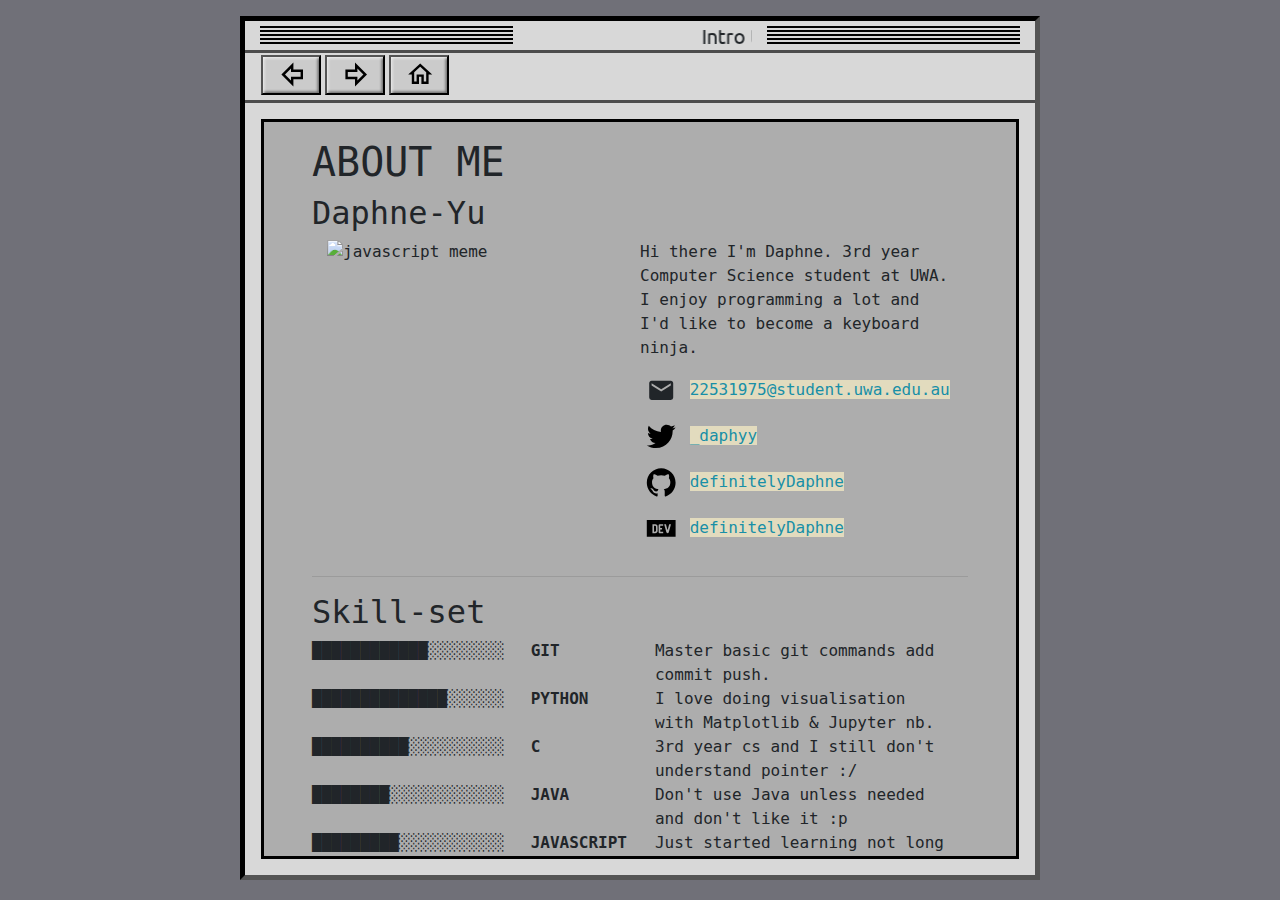
==== author.html @ 2f1a9547 "done author page" ====
<!--Page demonstrated history and use of javascript-->
<!--Author: Daphne Yu 22531975-->
<!--University of Western Australia CITS3403 Agile Web Development-->

<!DOCTYPE html>
<html lang="en">
<head>
	<meta charset="UTF-8">
	<meta name="viewport" content="width=device-width, initial-scale=1, shrink-to-fit=no">
	<title>Intro to Web Technology</title>

	<!--third party link-->
	<link rel="stylesheet" href="https://stackpath.bootstrapcdn.com/bootstrap/4.4.1/css/bootstrap.min.css" integrity="sha384-Vkoo8x4CGsO3+Hhxv8T/Q5PaXtkKtu6ug5TOeNV6gBiFeWPGFN9MuhOf23Q9Ifjh" crossorigin="anonymous">
	<link href="https://fonts.googleapis.com/css?family=Ubuntu:300,500&display=swap" rel="stylesheet">
	<script src="https://code.jquery.com/jquery-3.4.1.js"></script>

	<!--relative link to files in repo-->
	<link href="main.css" rel="stylesheet">

	<!--page specific css style-->

</head>

<body>
	<!--use jQuery to pull html layout element from a centralised js file, append in main div-->
	<div id="main"></div>	
	<script type="text/javascript" src="js/layout.js"></script>
	<script type="text/javascript" src="js/function.js"></script>

	<!--content of the page starts here-->
	<div class="Daphne-Yu child">
		<div class="row container-fluid m-0 p-0">
			
			<div class="col-lg-6 col-sm-12">
				<div class="d-flex justify-content-center">
				<img src="https://scontent.fper5-1.fna.fbcdn.net/v/t1.0-9/p960x960/86383322_1979298055549158_5922223949395001344_o.jpg?_nc_cat=102&_nc_sid=09cbfe&_nc_ohc=mNsQeNbPynIAX8w-EDX&_nc_ht=scontent.fper5-1.fna&_nc_tp=6&oh=b72cd013c27bee0ed1a751f30c1b25c3&oe=5EB4FF4E" alt="javascript meme" width="100%">
				</div>
			</div>
			<div class="text-wrap pl-0 col-lg-6 col-sm-12" style="word-wrap:normal;">
				<div class="mb-3">
					Hi there I'm Daphne. 3rd year Computer Science student at UWA. I enjoy programming a lot and I'd like to become a keyboard ninja.
				</div>

				<div class="mb-3">
					<svg style="width:40px;height:30px" viewBox="0 0 22 25">
    				<path fill="currentColor" d="M20,8L12,13L4,8V6L12,11L20,6M20,4H4C2.89,4 2,4.89 2,6V18A2,2 0 0,0 4,20H20A2,2 0 0,0 22,18V6C22,4.89 21.1,4 20,4Z" />
					</svg>
					<a href = "mailto: 22531975@student.uwa.edu.au">22531975@student.uwa.edu.au</a>
				</div>
					
				<div class="mb-3">
					<svg style="width:40px;height:30px" viewBox="0 0 22 25">
					<path d="M23.954 4.569c-.885.389-1.83.654-2.825.775 1.014-.611 1.794-1.574 2.163-2.723-.951.555-2.005.959-3.127 1.184-.896-.959-2.173-1.559-3.591-1.559-2.717 0-4.92 2.203-4.92 4.917 0 .39.045.765.127 1.124C7.691 8.094 4.066 6.13 1.64 3.161c-.427.722-.666 1.561-.666 2.475 0 1.71.87 3.213 2.188 4.096-.807-.026-1.566-.248-2.228-.616v.061c0 2.385 1.693 4.374 3.946 4.827-.413.111-.849.171-1.296.171-.314 0-.615-.03-.916-.086.631 1.953 2.445 3.377 4.604 3.417-1.68 1.319-3.809 2.105-6.102 2.105-.39 0-.779-.023-1.17-.067 2.189 1.394 4.768 2.209 7.557 2.209 9.054 0 13.999-7.496 13.999-13.986 0-.209 0-.42-.015-.63.961-.689 1.8-1.56 2.46-2.548l-.047-.02z"></path>
					</svg>
					<a href="https://twitter.com/_daphyy">_daphyy</a>
				</div>

				<div class="mb-3">
					<svg style="width:40px;height:30px" viewBox="0 0 22 25">
					<path d="M12 .297c-6.63 0-12 5.373-12 12 0 5.303 3.438 9.8 8.205 11.385.6.113.82-.258.82-.577 0-.285-.01-1.04-.015-2.04-3.338.724-4.042-1.61-4.042-1.61C4.422 18.07 3.633 17.7 3.633 17.7c-1.087-.744.084-.729.084-.729 1.205.084 1.838 1.236 1.838 1.236 1.07 1.835 2.809 1.305 3.495.998.108-.776.417-1.305.76-1.605-2.665-.3-5.466-1.332-5.466-5.93 0-1.31.465-2.38 1.235-3.22-.135-.303-.54-1.523.105-3.176 0 0 1.005-.322 3.3 1.23.96-.267 1.98-.399 3-.405 1.02.006 2.04.138 3 .405 2.28-1.552 3.285-1.23 3.285-1.23.645 1.653.24 2.873.12 3.176.765.84 1.23 1.91 1.23 3.22 0 4.61-2.805 5.625-5.475 5.92.42.36.81 1.096.81 2.22 0 1.606-.015 2.896-.015 3.286 0 .315.21.69.825.57C20.565 22.092 24 17.592 24 12.297c0-6.627-5.373-12-12-12"></path>
					</svg>
					<a href="https://github.com/definitelyDaphne">definitelyDaphne</a>
				</div>

				<div class="mb-3">
					<svg style="width:40px;height:30px" viewBox="0 0 22 25">
					<path d="M7.42 10.05c-.18-.16-.46-.23-.84-.23H6l.02 2.44.04 2.45.56-.02c.41 0 .63-.07.83-.26.24-.24.26-.36.26-2.2 0-1.91-.02-1.96-.29-2.18zM0 4.94v14.12h24V4.94H0zM8.56 15.3c-.44.58-1.06.77-2.53.77H4.71V8.53h1.4c1.67 0 2.16.18 2.6.9.27.43.29.6.32 2.57.05 2.23-.02 2.73-.47 3.3zm5.09-5.47h-2.47v1.77h1.52v1.28l-.72.04-.75.03v1.77l1.22.03 1.2.04v1.28h-1.6c-1.53 0-1.6-.01-1.87-.3l-.3-.28v-3.16c0-3.02.01-3.18.25-3.48.23-.31.25-.31 1.88-.31h1.64v1.3zm4.68 5.45c-.17.43-.64.79-1 .79-.18 0-.45-.15-.67-.39-.32-.32-.45-.63-.82-2.08l-.9-3.39-.45-1.67h.76c.4 0 .75.02.75.05 0 .06 1.16 4.54 1.26 4.83.04.15.32-.7.73-2.3l.66-2.52.74-.04c.4-.02.73 0 .73.04 0 .14-1.67 6.38-1.8 6.68z"></path>
					</svg>
					<a href="https://dev.to/definitelydaphne">definitelyDaphne</a>
				</div>
			</div>
		</div>
	</div>

	<div class="Skill-set child"></div>
	<script type="text/javascript">
		addSkill("████████████░░░░░░░░", "GIT", "Master basic git commands add commit push.");
		addSkill("██████████████░░░░░░", "PYTHON", "I love doing visualisation with Matplotlib & Jupyter nb.");
		addSkill("██████████░░░░░░░░░░", "C", "3rd year cs and I still don't understand pointer :/");
		addSkill("████████░░░░░░░░░░░░", "JAVA", "Don't use Java unless needed and don't like it :p");
		addSkill("█████████░░░░░░░░░░░", "JAVASCRIPT", "Just started learning not long ago.");
		addSkill("███████████████░░░░░", "SQL & DB", "I know the art of composing query. Kind of?");
		addSkill("████████░░░░░░░░░░░░", "VIM", "Havn't fully unleashed the magic of Vim yet.");
		addSkill("████████████░░░░░░░░", "LINUX CMD", "Getting to know more, but so much to learn!!");
		addSkill("██████░░░░░░░░░░░░░░", "POWERSHELL", "I wish I know what Windows developer is thinking...");
		addSkill("█████████████░░░░░░░", "BLENDER", "I can make pretty detailed static model :)");
		addSkill("█████████████████░░░", "ORGANISATION", "Good in work domain, never in personal life");
		addSkill("██████████████░░░░░░", "COMMUNI-<br>CATION", "So-so I'm good at listening to ppl tho");
		addSkill("█████████████░░░░░░░", "CUSTOMER SERVICE", "If you're nice to me I will be nice to u");
	</script>
	
	<div class="Work-experience child">
		<ul>
			<li>Nov 2018 - current&nbsp;&nbsp;<strong>Helpdesk Technician at BGC</strong></li>
			<li>Dec 2019 - current&nbsp;&nbsp;<strong>Tech consultant at Trellis product</strong></li>
			<li>Nov 2019 - current&nbsp;&nbsp;<strong>Active member/secretary for <abbr title="Coder For Causes">CFC</abbr></strong></li>
		</ul>
	</div>

	<div class="Project-directory child">
		<ul>
			<li style="list-style-type:circle"><a href="https://github.com/codersforcauses/FoGUWA">Interactive plant app</a><br>It displays the native Australian plants' location at UWA, done with CFC</li>
			<li style="list-style-type:circle"><a href="https://blooming-fortress-25805.herokuapp.com/">Quote and product visualisation webapp for Trellis</a><br>Still under development, might take a while to spin up</li>
			<li style="list-style-type:circle">Last year around Christmas time I made a home security system using open source project <a href="https://github.com/ccrisan/motioneyeos/wiki">MotionEyeOS</a> and Raspberry Pi Zero W with recycled camera module from old laptop (did some soldering ofc hehe), it was quite fun :D</li>
		</ul>
	</div>

	<div class="Current-learning child">
		
	</div>
	<!--content of the page ends here-->


	<script>
		let pageTitle = document.createElement('h1');
		pageTitle.innerHTML="ABOUT ME";
		pageTitle.setAttribute('id','aboutme');
		//title is the first child in #content div
		document.getElementById('content').appendChild(pageTitle);

		//add links to buttons in nav bar, ids are leftArrow, rightArrow and home
		addButtonLink("leftArrow","jsexplained.html");
		addButtonLink("rightArrow","");
		addButtonLink("home","");
		
		const sectionList = ["Daphne-Yu","Skill-set","Work-experience","Project-directory","Current-learning"];
		//function defined in function.js, add divs in #content div
		createSections(sectionList);
		matchHTMLcontent(sectionList);
		
	</script>

</body>
</html>
---- main.css ----
/*Layout*/

body{
	overflow: hidden;
}
.background{
	background-color: #707078;
	height:100vh;
}
.window{
	background-color: #d8d8d8;
	border:thick inset black;
	width:50em;
}
.topbar{
	background-color: #d8d8d8;
	height:2em;
	border-bottom: solid #4c4c4c;
	white-space: nowrap;
}
.navigationbar{
	background-color: #d8d8d8;
	height:3.1em;
	border-bottom: solid #4c4c4c;
}
.contentpane{
	background-color: #adadad;
	border:solid black;
	/*https://stackoverflow.com/questions/90178/make-a-div-fill-the-height-of-the-remaining-screen-space*/
	height:calc(100vh - 10em);
	/*float:left;*/
}
#content{
	float:left;
	width:100%;
	overflow-y: scroll; 
	height:100%;
	/*margin:2em;
	height:100%;
	width:100%;*/
	font-family: Lucida Console,monospace;
}
button.styled{
	height:40px;
	width:60px;
	position:relative;
	top:2px;
	margin-right: 4px;
	background-color: #cbcbcb;
	box-shadow: inset 1px 1px 3px rgba(250, 250, 250),
        inset -1px -1px 3px rgba(25, 25, 25, .8);
}
.styled:hover {
	background-color: #dddddd;
}
div.stripe{
	width: 100%;
	height: 20px;
	background: linear-gradient(
			to bottom,
			#000,
			#000 50%,
			#d8d8d8 50%,
			#d8d8d8
	);
	background-size: 100% 4px;
	margin-top: 5px;
}
div.title{
	font: 20px 'Ubuntu', sans-serif;
    margin-top: 2px;
    display:inline-block;
}
#content a{
	color:#188fa7;
	background-color: #e2dbbe;
}
em{
	color:blue;
	font-size: 2em;
	font-style:normal;
}
u{
	text-decoration: underline;
	text-decoration-style: dotted;
	text-decoration-thickness: 0.2rem;
	text-underline-offset: 5px;
	color:#3958b1;
}
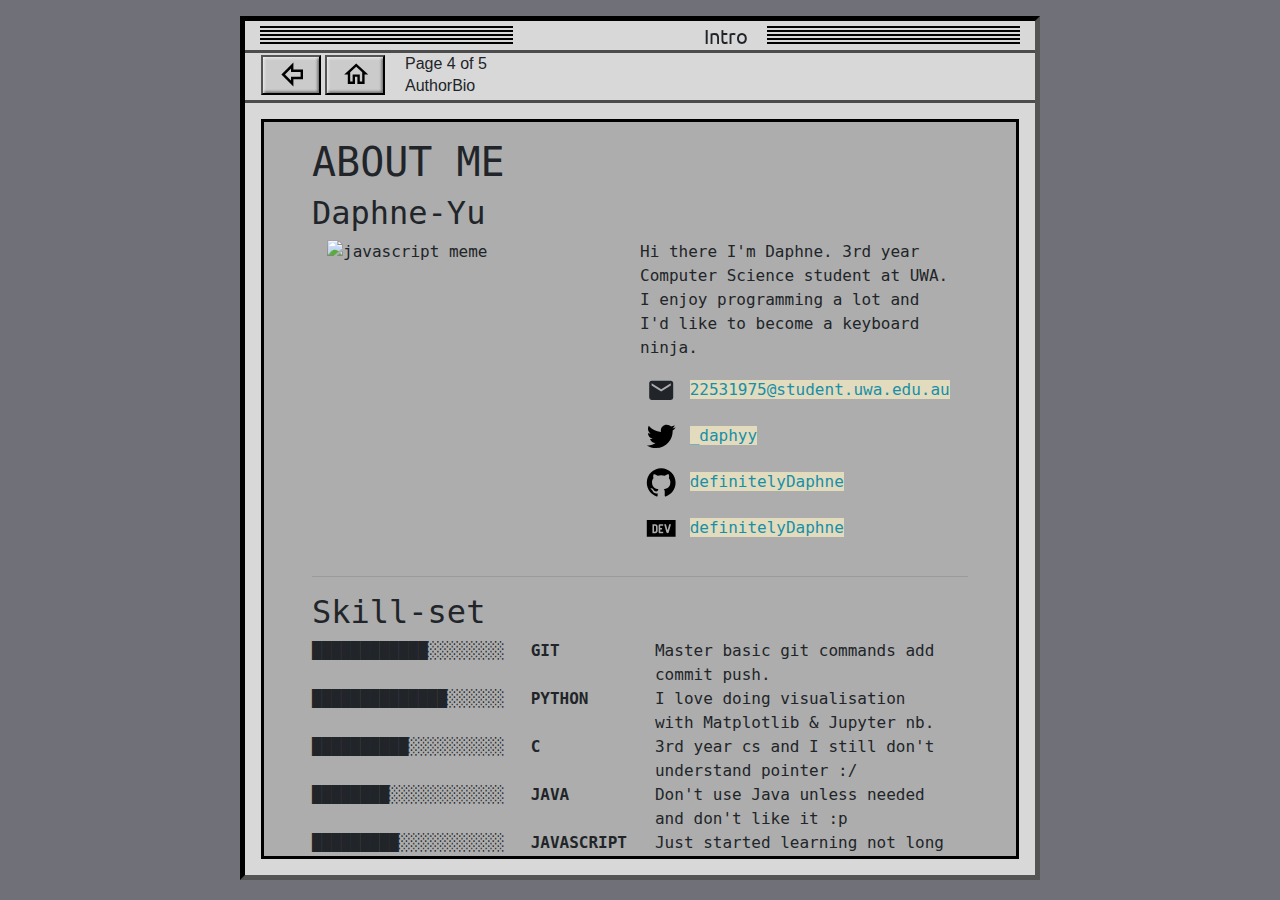
==== commit 1cd18a95: "front end done" ====
--- a/author.html
+++ b/author.html
@@ -117,11 +117,12 @@
 		pageTitle.setAttribute('id','aboutme');
 		//title is the first child in #content div
 		document.getElementById('content').appendChild(pageTitle);
+		document.getElementById('subtitle').innerHTML = "Page 4 of 5<br>AuthorBio";
 
 		//add links to buttons in nav bar, ids are leftArrow, rightArrow and home
 		addButtonLink("leftArrow","jsexplained.html");
-		addButtonLink("rightArrow","");
-		addButtonLink("home","");
+		document.getElementById("rightArrow").remove();
+		addButtonLink("home","index.html");
 		
 		const sectionList = ["Daphne-Yu","Skill-set","Work-experience","Project-directory","Current-learning"];
 		//function defined in function.js, add divs in #content div
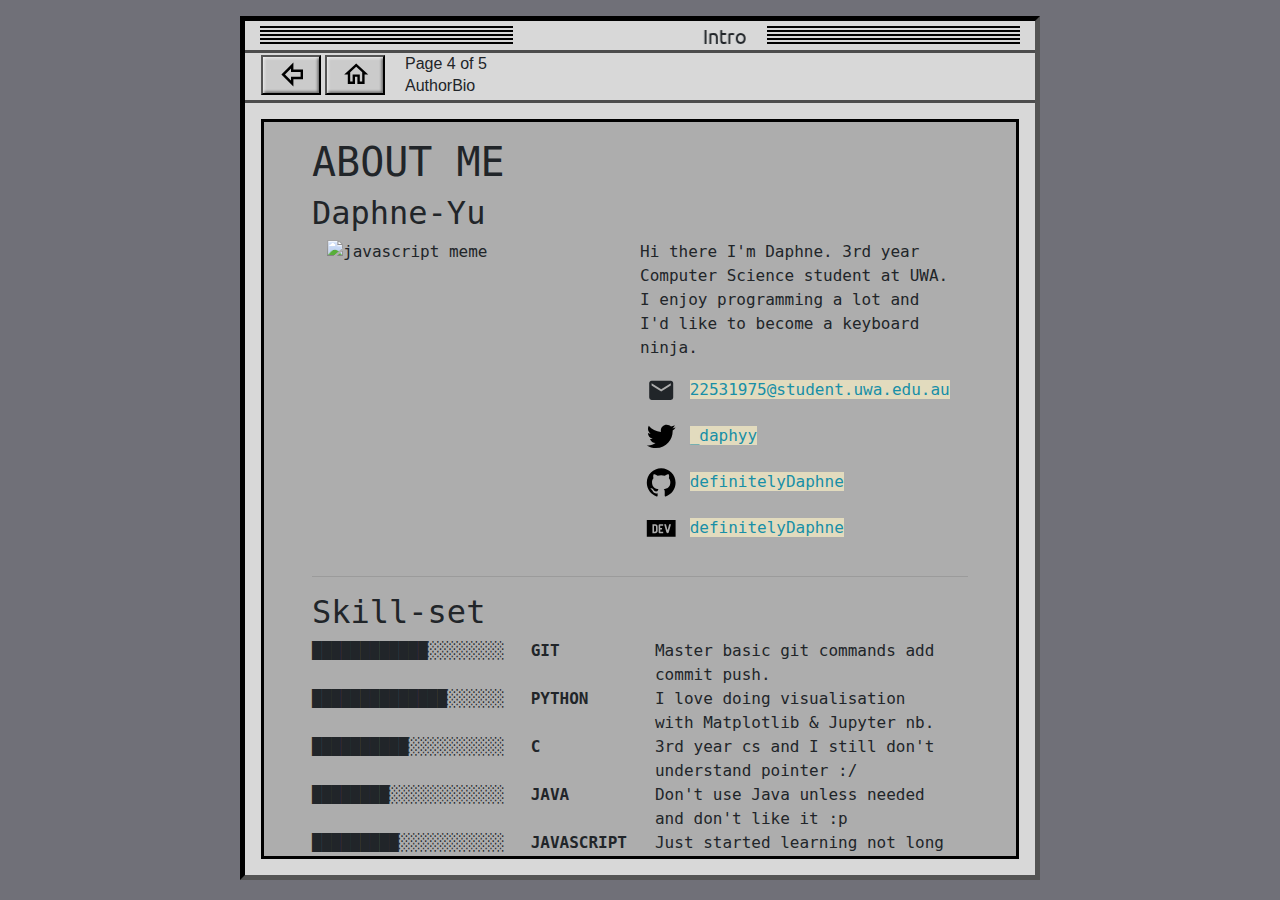
==== commit 2c27584e: "css selector done" ====
--- a/author.html
+++ b/author.html
@@ -105,9 +105,6 @@
 		</ul>
 	</div>
 
-	<div class="Current-learning child">
-		
-	</div>
 	<!--content of the page ends here-->
 
 
@@ -124,7 +121,7 @@
 		document.getElementById("rightArrow").remove();
 		addButtonLink("home","index.html");
 		
-		const sectionList = ["Daphne-Yu","Skill-set","Work-experience","Project-directory","Current-learning"];
+		const sectionList = ["Daphne-Yu","Skill-set","Work-experience","Project-directory"];
 		//function defined in function.js, add divs in #content div
 		createSections(sectionList);
 		matchHTMLcontent(sectionList);
--- a/main.css
+++ b/main.css
@@ -8,21 +8,25 @@
 	height:100vh;
 }
 .window{
-	background-color: #d8d8d8;
 	border:thick inset black;
 	width:50em;
 }
 .topbar{
-	background-color: #d8d8d8;
 	height:2em;
-	border-bottom: solid #4c4c4c;
 	white-space: nowrap;
 }
 .navigationbar{
+	height:3.1em;
+}
+
+.window, .topbar, .navigationbar{
 	background-color: #d8d8d8;
-	height:3.1em;
+}
+
+.topbar, .navigationbar{
 	border-bottom: solid #4c4c4c;
 }
+
 .contentpane{
 	background-color: #adadad;
 	border:solid black;
@@ -66,7 +70,7 @@
 	background-size: 100% 4px;
 	margin-top: 5px;
 }
-div.title{
+.title{
 	font: 20px 'Ubuntu', sans-serif;
     margin-top: 2px;
     display:inline-block;
@@ -85,5 +89,5 @@
 	text-decoration-style: dotted;
 	text-decoration-thickness: 0.2rem;
 	text-underline-offset: 5px;
-	color:#3958b1;
+	color:#6a3e37;
 }
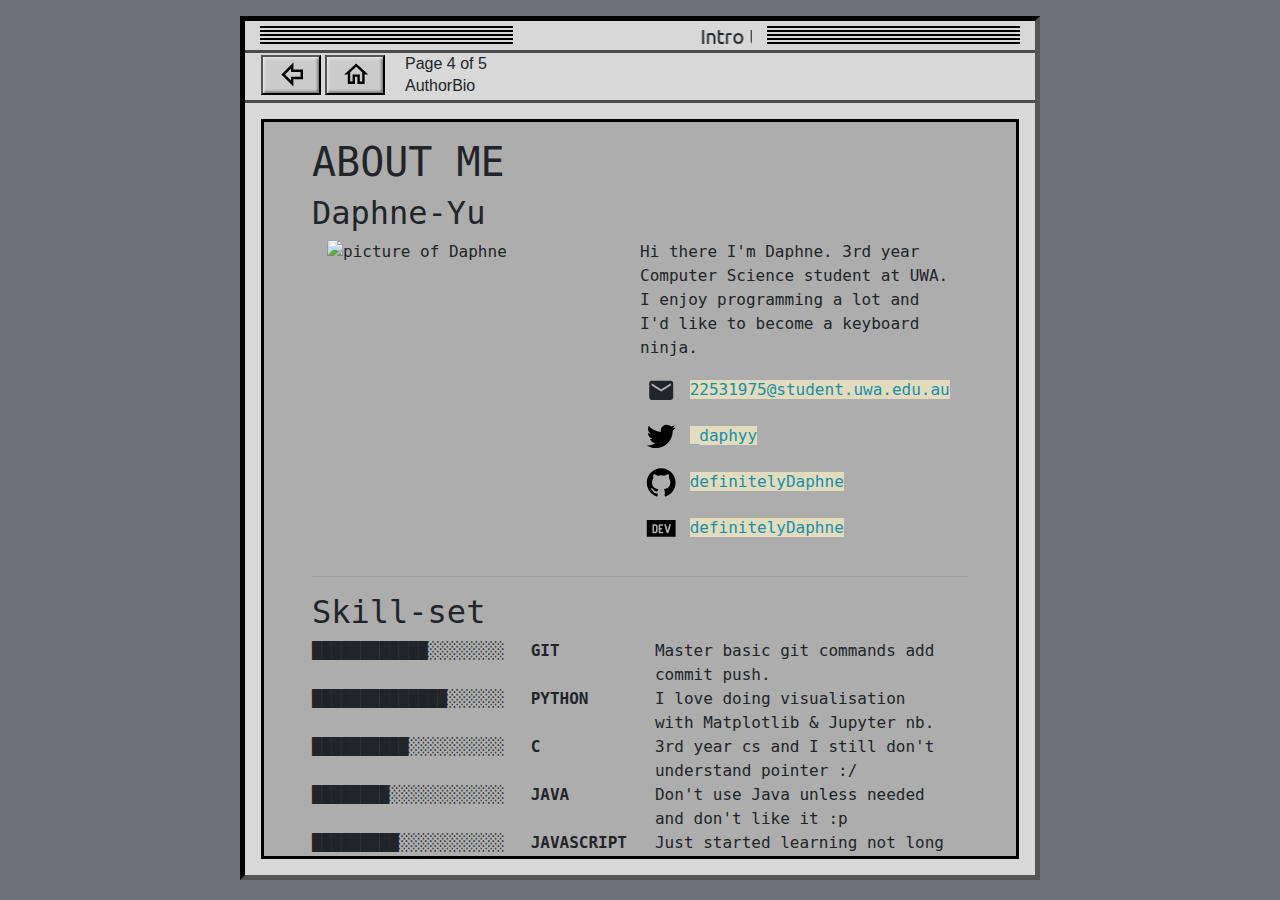
==== commit 1c5237d5: "before submission check" ====
--- a/author.html
+++ b/author.html
@@ -33,7 +33,7 @@
 			
 			<div class="col-lg-6 col-sm-12">
 				<div class="d-flex justify-content-center">
-				<img src="https://scontent.fper5-1.fna.fbcdn.net/v/t1.0-9/p960x960/86383322_1979298055549158_5922223949395001344_o.jpg?_nc_cat=102&_nc_sid=09cbfe&_nc_ohc=mNsQeNbPynIAX8w-EDX&_nc_ht=scontent.fper5-1.fna&_nc_tp=6&oh=b72cd013c27bee0ed1a751f30c1b25c3&oe=5EB4FF4E" alt="javascript meme" width="100%">
+				<img src="https://scontent.fper5-1.fna.fbcdn.net/v/t1.0-9/p960x960/86383322_1979298055549158_5922223949395001344_o.jpg?_nc_cat=102&_nc_sid=09cbfe&_nc_ohc=mNsQeNbPynIAX8w-EDX&_nc_ht=scontent.fper5-1.fna&_nc_tp=6&oh=b72cd013c27bee0ed1a751f30c1b25c3&oe=5EB4FF4E" alt="picture of Daphne" style="width:100%;height:100%;">
 				</div>
 			</div>
 			<div class="text-wrap pl-0 col-lg-6 col-sm-12" style="word-wrap:normal;">
--- a/main.css
+++ b/main.css
@@ -91,3 +91,8 @@
 	text-underline-offset: 5px;
 	color:#6a3e37;
 }
+li[type="circle"]{
+	color: #6A5ACD;
+	font-size: 1.5em;
+	text-shadow:2px 2px 0 #191970,-1px -1px 0 #FF1493,1px -1px 0 #FF1493,-1px 1px 0 #FF1493,1px 1px 0 #191970;
+}
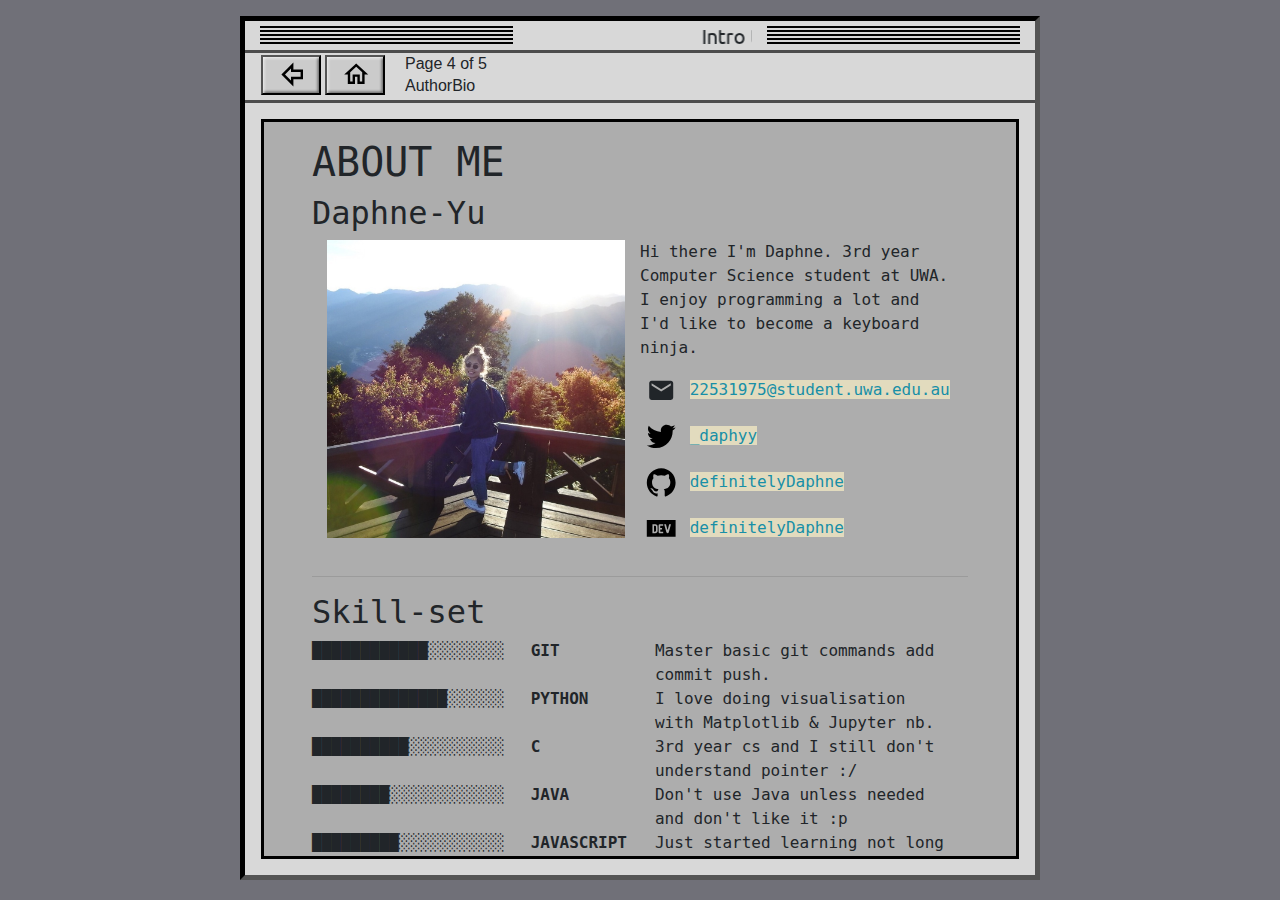
==== commit d440a8fe: "change link to my pic,add gitignore" ====
--- a/author.html
+++ b/author.html
@@ -33,7 +33,7 @@
 			
 			<div class="col-lg-6 col-sm-12">
 				<div class="d-flex justify-content-center">
-				<img src="https://scontent.fper5-1.fna.fbcdn.net/v/t1.0-9/p960x960/86383322_1979298055549158_5922223949395001344_o.jpg?_nc_cat=102&_nc_sid=09cbfe&_nc_ohc=mNsQeNbPynIAX8w-EDX&_nc_ht=scontent.fper5-1.fna&_nc_tp=6&oh=b72cd013c27bee0ed1a751f30c1b25c3&oe=5EB4FF4E" alt="picture of Daphne" style="width:100%;height:100%;">
+				<img src="me.jpg" alt="picture of Daphne" style="width:100%;height:100%;">
 				</div>
 			</div>
 			<div class="text-wrap pl-0 col-lg-6 col-sm-12" style="word-wrap:normal;">
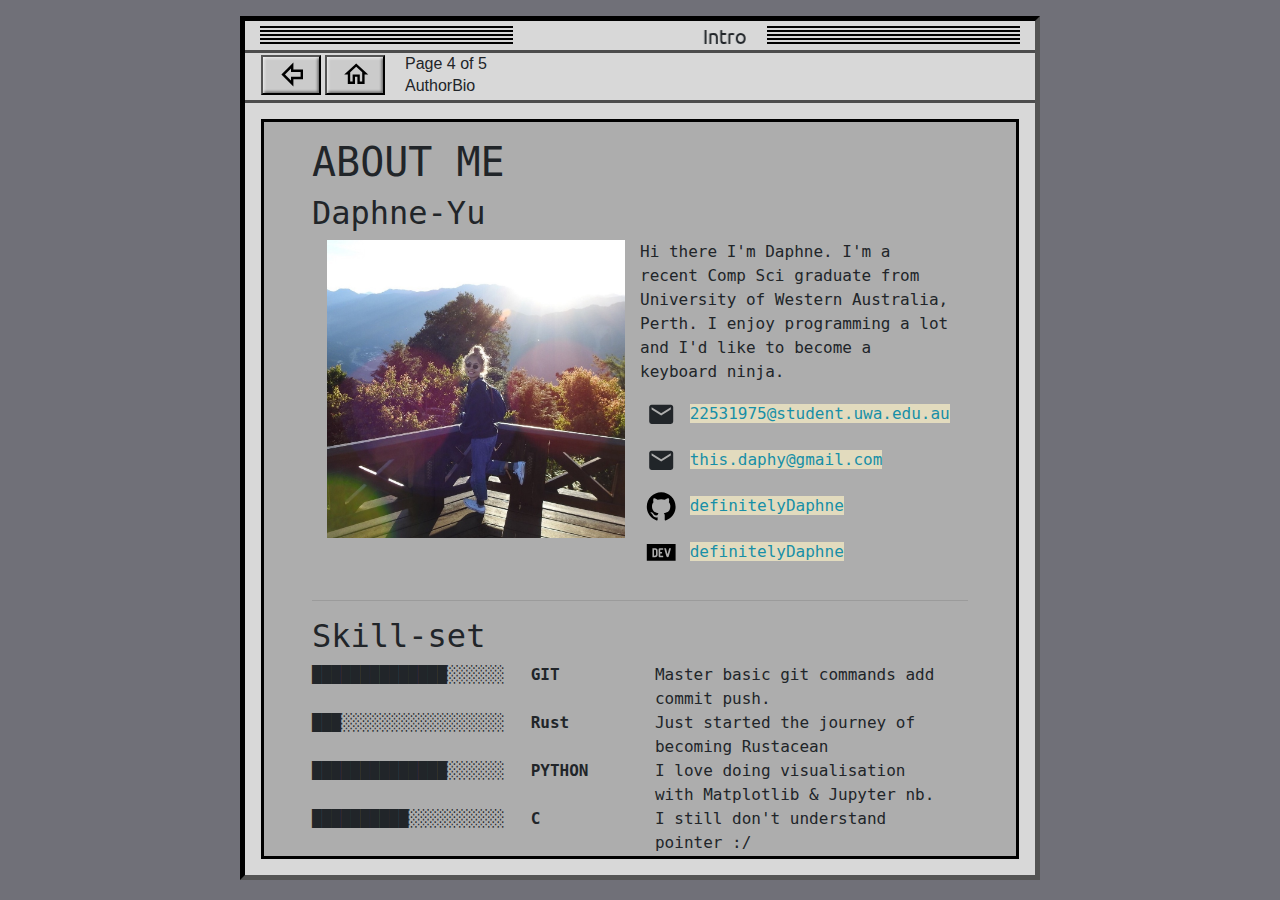
==== commit d60682ec: "update author" ====
--- a/author.html
+++ b/author.html
@@ -38,7 +38,7 @@
 			</div>
 			<div class="text-wrap pl-0 col-lg-6 col-sm-12" style="word-wrap:normal;">
 				<div class="mb-3">
-					Hi there I'm Daphne. 3rd year Computer Science student at UWA. I enjoy programming a lot and I'd like to become a keyboard ninja.
+					Hi there I'm Daphne. I'm a recent Comp Sci graduate from University of Western Australia, Perth. I enjoy programming a lot and I'd like to become a keyboard ninja.
 				</div>
 
 				<div class="mb-3">
@@ -47,12 +47,13 @@
 					</svg>
 					<a href = "mailto: 22531975@student.uwa.edu.au">22531975@student.uwa.edu.au</a>
 				</div>
-					
+
 				<div class="mb-3">
 					<svg style="width:40px;height:30px" viewBox="0 0 22 25">
-					<path d="M23.954 4.569c-.885.389-1.83.654-2.825.775 1.014-.611 1.794-1.574 2.163-2.723-.951.555-2.005.959-3.127 1.184-.896-.959-2.173-1.559-3.591-1.559-2.717 0-4.92 2.203-4.92 4.917 0 .39.045.765.127 1.124C7.691 8.094 4.066 6.13 1.64 3.161c-.427.722-.666 1.561-.666 2.475 0 1.71.87 3.213 2.188 4.096-.807-.026-1.566-.248-2.228-.616v.061c0 2.385 1.693 4.374 3.946 4.827-.413.111-.849.171-1.296.171-.314 0-.615-.03-.916-.086.631 1.953 2.445 3.377 4.604 3.417-1.68 1.319-3.809 2.105-6.102 2.105-.39 0-.779-.023-1.17-.067 2.189 1.394 4.768 2.209 7.557 2.209 9.054 0 13.999-7.496 13.999-13.986 0-.209 0-.42-.015-.63.961-.689 1.8-1.56 2.46-2.548l-.047-.02z"></path>
+						<path fill="currentColor"
+							d="M20,8L12,13L4,8V6L12,11L20,6M20,4H4C2.89,4 2,4.89 2,6V18A2,2 0 0,0 4,20H20A2,2 0 0,0 22,18V6C22,4.89 21.1,4 20,4Z" />
 					</svg>
-					<a href="https://twitter.com/_daphyy">_daphyy</a>
+					<a href="mailto: this.daphy@gmail.com">this.daphy@gmail.com</a>
 				</div>
 
 				<div class="mb-3">
@@ -74,12 +75,16 @@
 
 	<div class="Skill-set child"></div>
 	<script type="text/javascript">
-		addSkill("████████████░░░░░░░░", "GIT", "Master basic git commands add commit push.");
+		addSkill("██████████████░░░░░░", "GIT", "Master basic git commands add commit push.");
+		addSkill("███░░░░░░░░░░░░░░░░░", "Rust", "Just started the journey of becoming Rustacean");
 		addSkill("██████████████░░░░░░", "PYTHON", "I love doing visualisation with Matplotlib & Jupyter nb.");
-		addSkill("██████████░░░░░░░░░░", "C", "3rd year cs and I still don't understand pointer :/");
+		addSkill("██████████░░░░░░░░░░", "C", "I still don't understand pointer :/");
 		addSkill("████████░░░░░░░░░░░░", "JAVA", "Don't use Java unless needed and don't like it :p");
-		addSkill("█████████░░░░░░░░░░░", "JAVASCRIPT", "Just started learning not long ago.");
-		addSkill("███████████████░░░░░", "SQL & DB", "I know the art of composing query. Kind of?");
+		addSkill("██████████████░░░░░░", "JAVASCRIPT", "Love ES6 syntax and spread operator! also use Typescript");
+		addSkill("██████████░░░░░░░░░░", "Vue", "Understand basic. need to practice some more..");
+		addSkill("████████████░░░░░░░░", "React", "Understand basic and did some projects with it.");
+		addSkill("███████████░░░░░░░░░", "Angular", "Use at work. Know some observable stuff");
+		addSkill("███████████████░░░░░", "SQL & DB", "Good at composing query. Kind of?");
 		addSkill("████████░░░░░░░░░░░░", "VIM", "Havn't fully unleashed the magic of Vim yet.");
 		addSkill("████████████░░░░░░░░", "LINUX CMD", "Getting to know more, but so much to learn!!");
 		addSkill("██████░░░░░░░░░░░░░░", "POWERSHELL", "I wish I know what Windows developer is thinking...");
@@ -91,9 +96,10 @@
 	
 	<div class="Work-experience child">
 		<ul>
-			<li>Nov 2018 - current&nbsp;&nbsp;<strong>Helpdesk Technician at BGC</strong></li>
-			<li>Dec 2019 - current&nbsp;&nbsp;<strong>Tech consultant at Trellis product</strong></li>
-			<li>Nov 2019 - current&nbsp;&nbsp;<strong>Active member/secretary for <abbr title="Coder For Causes">CFC</abbr></strong></li>
+			<li>Nov 2021 - Current&nbsp;&nbsp;<strong> Web Developer at NGIS</strong></li>
+			<li>Nov 2019 - Mar 2021&nbsp;&nbsp;<strong>Past Secretary for <abbr title="Coder For Causes">CFC</abbr></strong></li>
+			<li>Dec 2019 - Jan 2021&nbsp;&nbsp;<strong>Tech consultant at Trellis product</strong></li>
+			<li>Nov 2018 - Jan 2021&nbsp;&nbsp;<strong>Helpdesk Technician at BGC</strong></li>
 		</ul>
 	</div>
 
